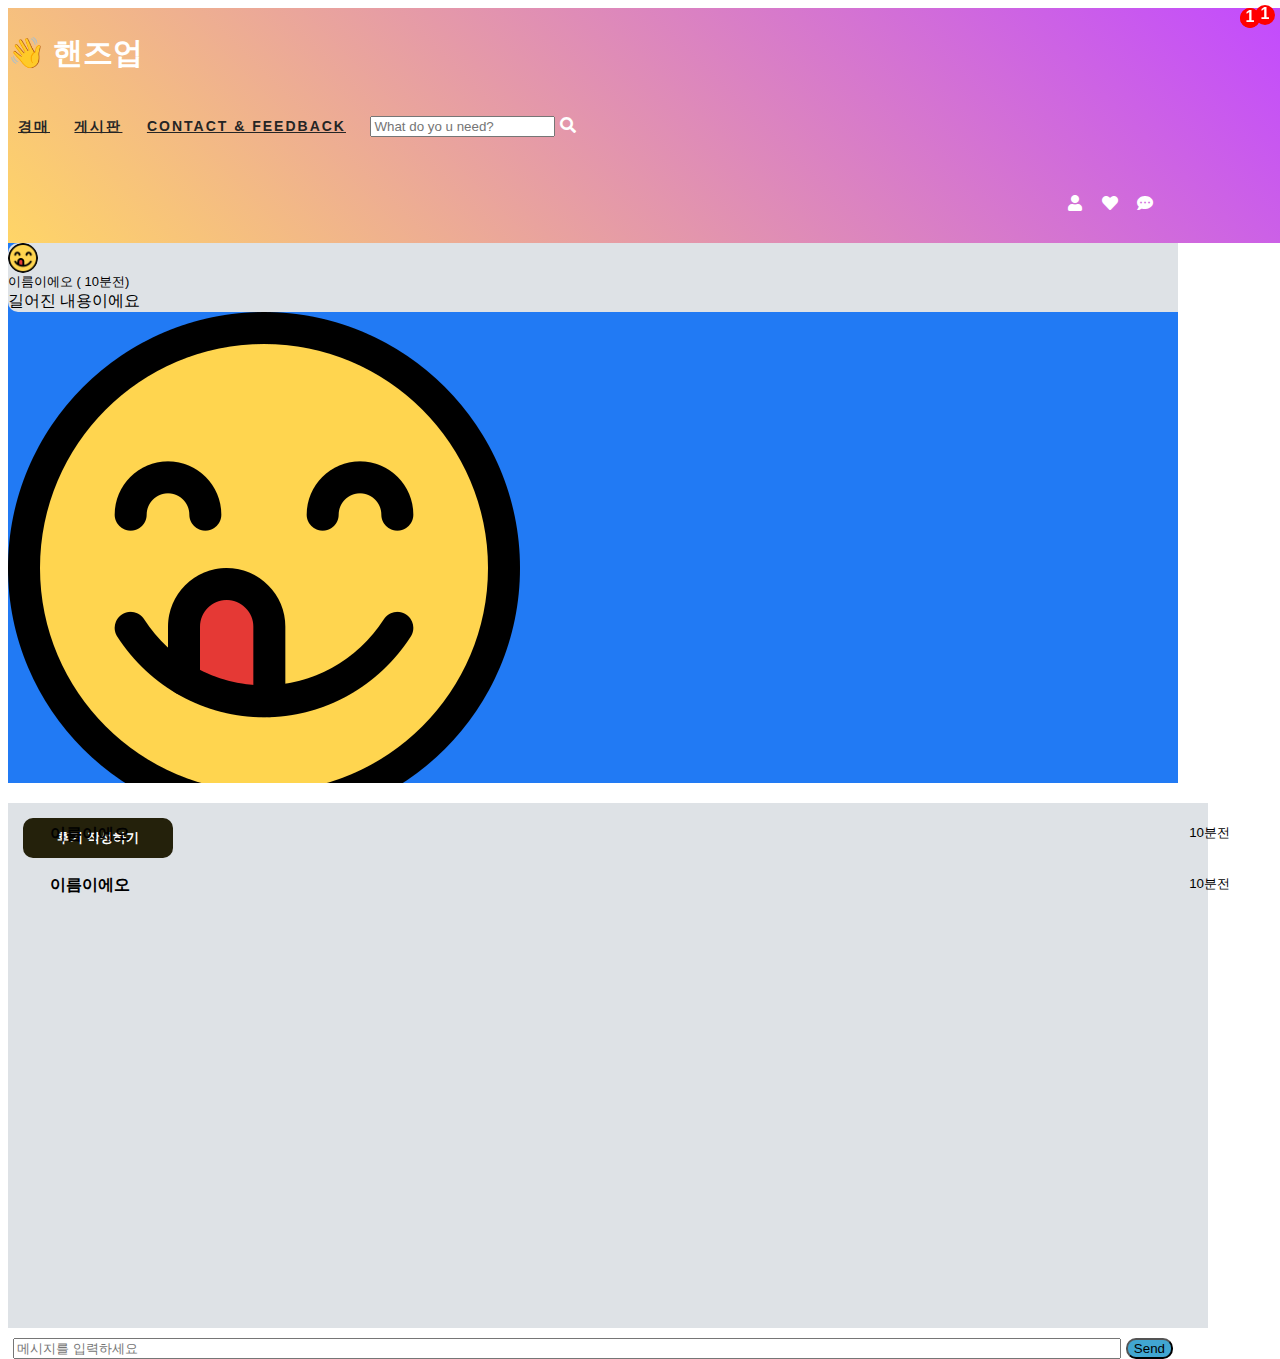
==== chat/index.html @ 04c1ed45 "Merge branch 'main' of https://github.com/son950610/hands-up-frontend" ====
<html lang="ko">

<head>
    <meta http-equiv="Content-Type" content="text/html; charset=UTF-8">

    <meta name="description" content="Ogani Template">
    <meta name="keywords" content="Ogani, unica, creative, html">
    <meta name="viewport" content="width=device-width, initial-scale=1.0">
    <meta http-equiv="X-UA-Compatible" content="ie=edge">
    <title>👋 핸즈업</title>

    <!-- Google Font -->
    <link href="" rel="stylesheet">

    <!-- Css Styles -->
    <link rel="stylesheet" href="/static/css/bootstrap.min.css">
    <link rel="stylesheet" href="/static/css/font-awesome.min.css">
    <link rel="stylesheet" href="/static/css/elegant-icons.css">
    <link rel="stylesheet" href="/static/css/nice-select.css">
    <link rel="stylesheet" href="/static/css/jquery-ui.min.css">
    <link rel="stylesheet" href="/static/css/owl.carousel.min.css">
    <link rel="stylesheet" href="/static/css/slicknav.min.css">
    <link rel="stylesheet" href="/static/css/style.css">

    <link rel="stylesheet" href="https://cdnjs.cloudflare.com/ajax/libs/font-awesome/5.15.4/css/all.min.css" />

    <!-- <link rel="stylesheet" href="https://cdn.jsdelivr.net/npm/bootstrap@5.1.3/dist/css/bootstrap.min.css"> -->
    <script src="https://cdn.jsdelivr.net/npm/bootstrap@5.1.3/dist/js/bootstrap.min.js"></script>
    <script src="//code.jquery.com/jquery-3.4.1.min.js"></script>
    <style>
        .header__menu>ul>li {
            margin: 0 10px;
        }

        .hero__categories>ul>li:hover {
            cursor: pointer;
        }

        .hero__categories>ul>li.active {
            background-color: #ffd700;
            border: 2px solid rgb(0, 0, 0);


        }

        /* #chatLog {
            height: 300px;
            background-color: #FFFFFF;
            resize: none;
            overflow-y: hidden;
            height: 500px;
            width: 600px;
            border-radius: 10px;
            padding: 15px;
        } */

        #chatLog {
            background-color: #dee2e6;
            resize: none;
            overflow-y: hidden;
            max-height: 80vh;
            padding: 15px;
            margin-bottom: 10px;
        }

        #onlineUsersSelector {
            height: 300px;
        }

        .chat_message_wrap {
            display: flex;
            flex-direction: column;
            /* bottom: 0px;
            justify-content: center; */
        }

        .chat_message {
            background-color: rgb(58, 232, 58);
            border-radius: 15px;
            text-align: left;
            max-width: 300px;
            min-height: 40px;
            display: flex;
            flex-direction: column;
            margin-bottom: 10px;
            bottom: 0px;

        }

        /* 아래의 모든 코드는 영역::코드로 사용 */

        #chatLog::-webkit-scrollbar {
            width: 10px;
            /* 스크롤바의 너비 */
        }

        #chatLog::-webkit-scrollbar-thumb {
            height: 30%;
            /* 스크롤바의 길이 */
            background: #217af4;
            /* 스크롤바의 색상 */

            border-radius: 10px;
            /* visibility: hidden; */
        }

        #chatLog::-webkit-scrollbar-track {
            background: rgba(33, 122, 244, .1);
            border-radius: 10px;
            /* visibility: hidden; */
            /*스크롤바 뒷 배경 색상*/
        }

        #chatLog::-webkit-scrollbar-thumb:hover {
            visibility: visible;
            /*스크롤바 뒷 배경 색상*/
        }

        #chatLog:hover,
        #chatLog:focus {
            overflow-y: overlay;
        }
    </style>
</head>

<body style="width: 100%; height: 100vh; overflow: hidden;">
    <div id="preloder" style="display: none;">
        <div class="loader" style="display: none;"></div>
    </div>
    <div id="nav-header"></div>

<div class="container mt-3 p-0" >
    <div class="row">
        <div class="col-sm-4">
            <div style="width:100%; height: 60vh; background-color: #24210b; overflow-y: scroll;">
                <!--  -->
                <div>
                    <div>
                        <div class="row m-0 mb-2" style="background-color: #217af4;">
                            <div class=" col-9 p-0" style="background-color: #dee2e6; border-radius: 10px 0 0 10px">
                                <div class="row m-0 p-0">
                                    <div class="col-sm-3 p-2">
                                        <img class="" src="/static/images/yummy.png" id="image2" style="width:30px; border-radius:500px;">
                                    </div>
                                    <span class="col-sm-9 p-1" style="font-size: 13px;">
                                        이름이에오
                                        (<time class="timeago" datetime="${created_at}"> 10분전</time>)
                                    </span>
                                </div>
                                <div class="p-2">
                                    <div class="" style="overflow:hidden; text-overflow:ellipsis; white-space:nowrap;">
                                        길어진 내용이에요
                                    </div>
                                </div>  
                            </div>
                            <div class="col-3 m-0 p-0">
                                <img src="/static/images/yummy.png" alt="">
                                <span style="text-align: center; background-color: #ff0000; width: 20px; height: 20px; border-radius: 50px; position: absolute; right: 20px; top: 8px; z-index: 99; color: rgb(255, 255, 255); font-weight: bold; font-family: inherit; position: absolute; right: 5px; top: 5px;" id="">
                                    1
                                </span>
                            </div>
                            
                        </div>
                    </div>
                </div>
                <div >
                    <div>
                        <div class="toast show" role="alert" aria-live="assertive" aria-atomic="true">
                            <div class="toast-header">
                                <img src="/static/images/yummy.png" id="image2" style="width:30px; border-radius:500px;">
                                <strong class="me-auto" style="position:absolute; left: 50px;">이름이에오</strong>
                                <small class="text-muted" style="position:absolute; right: 50px;"><time class="timeago" datetime="${created_at}"> 10분전</small>
                                    <div >
                                        <span style="text-align: center; background-color: #ff0000; width: 20px; height: 20px; border-radius: 50px; position: absolute; right: 20px; top: 8px; z-index: 99; color: rgb(255, 255, 255); font-weight: bold; font-family: inherit;" id="">1</div>
                                </div>
                                <div class="toast-body" style="overflow:hidden; text-overflow:ellipsis; white-space:nowrap;">
                                    길어도 생략돼요 길어도 생략돼요길어도 생략돼요길어도 생략돼요길어도 생략돼요길어도 생략돼요길어도 생략돼요길어도 생략돼요길어도 생략돼요길어도 생략돼요길어도 생략돼요
                            </div>
                        </div>
                    </div>
                </div>
                <div >
                    <div>
                        <div class="toast show" role="alert" aria-live="assertive" aria-atomic="true" >
                            <div class="toast-header">
                                <img src="/static/images/yummy.png" id="image2" style="width:30px; border-radius:500px;">
                                <strong class="me-auto" style="position:absolute; left: 50px;">이름이에오</strong>
                                <small class="text-muted" style="position:absolute; right: 50px;"><time class="timeago" datetime="${created_at}"> 10분전</small>
                                    <div >
                                        <span style="text-align: center; background-color: #ff0000; width: 20px; height: 20px; border-radius: 50px; position: absolute; right: 20px; top: 8px; z-index: 99; color: rgb(255, 255, 255); font-weight: bold; font-family: inherit;" id="">1</div>
                                </div>
                                <div class="toast-body" style="overflow:hidden; text-overflow:ellipsis; white-space:nowrap;">
                                    길어도 생략돼요 길어도 생략돼요길어도 생략돼요길어도 생략돼요길어도 생략돼요길어도 생략돼요길어도 생략돼요길어도 생략돼요길어도 생략돼요길어도 생략돼요길어도 생략돼요
                            </div>
                        </div>
                    </div>
                </div>
                
    
    
    
                <!-- <div id="chat-other-user" style="text-align: center; font-size: 40px; margin-top: 20px;"></div> -->
                
                
                
            </div>
            <div id="chat-list" style="text-align: center; font-size: 40px; margin-top: 20px; color: #dee2e6;"></div>
        </div>
        <div class="col-sm-8">
        <div style="width: 100%; height: 60vh;">
            <!-- <div id="review-btn" style="display: flex; justify-content: end">
            </div> -->
            <div id="chatLog" style="width: 100%; height: 55vh;">
                <div class="text-center">
                    <button style="color: white; border: hidden; background-color : #24210b; font-weight: bolder; border-radius : 10px; width:150px; height:40px; text-align:center;" onclick="review()">후기 작성하기</button>
                </div>
            </div>
            <div style="display: flex; justify-content: center; width: 100%; margin-bottom: 10px;">
                <input type="text" class="form-control" id="chatMessageInput" placeholder="메시지를 입력하세요"
                    style="width: 100%; margin: 0 5px 0 5px;">
                <button class="btn btn-success" id="chatMessageSend" type="button"
                    style="background-color: rgb(65, 166, 209); border-radius: 10px; margin-right: 5px;">Send</button>
            </div>
        </div>
        </div>
    </div>
    

</div>

    
    
    <script src="/static/js/base.js"></script>
    <script src="/static/js/nav.js"></script>
    <script src="/static/js/chat.js"></script>

</body>

</html>
---- static/css/style.css ----
/******************************************************************
  Template Name: Ogani
  Description:  Ogani eCommerce  HTML Template
  Author: Colorlib
  Author URI: https://colorlib.com
  Version: 1.0
  Created: Colorlib
******************************************************************/

/*------------------------------------------------------------------
[Table of contents]

1.  Template default CSS
	1.1	Variables
	1.2	Mixins
	1.3	Flexbox
	1.4	Reset
2.  Helper Css
3.  Header Section
4.  Hero Section
5.  Service Section
6.  Categories Section
7.  Featured Section
8.  Latest Product Section
9.  Contact
10.  Footer Style
-------------------------------------------------------------------*/

/*----------------------------------------*/
/* Template default CSS
/*----------------------------------------*/

html,
body {
  height: 100%;
  font-family: 'Cairo', sans-serif;
  -webkit-font-smoothing: antialiased;
  font-smoothing: antialiased;
}

h1,
h2,
h3,
h4,
h5,
h6 {
  margin: 0;
  color: #111111;
  font-weight: 400;
  font-family: 'Cairo', sans-serif;
}

h1 {
  font-size: 70px;
}

h2 {
  font-size: 36px;
}

h3 {
  font-size: 30px;
}

h4 {
  font-size: 24px;
}

h5 {
  font-size: 18px;
}

h6 {
  font-size: 16px;
}

p {
  font-size: 16px;
  font-family: 'Cairo', sans-serif;
  color: #6f6f6f;
  font-weight: 400;
  line-height: 26px;
  margin: 0 0 15px 0;
}

img {
  max-width: 100%;
}

input:focus,
select:focus,
button:focus,
textarea:focus {
  outline: none;
}

a:hover,
a:focus {
  text-decoration: none;
  outline: none;
  color: #ffffff;
}

ul,
ol {
  padding: 0;
  margin: 0;
}

/*---------------------
  Helper CSS
-----------------------*/

.section-title {
  margin-bottom: 50px;
  text-align: center;
}

.section-title h2 {
  color: #1c1c1c;
  font-weight: 700;
  position: relative;
}

.section-title h2:after {
  position: absolute;
  left: 0;
  bottom: -15px;
  right: 0;
  height: 4px;
  width: 80px;
  background: #7fad39;
  content: '';
  margin: 0 auto;
}

.set-bg {
  background-repeat: no-repeat;
  background-size: cover;
  background-position: top center;
}

.spad {
  padding-top: 100px;
  padding-bottom: 100px;
}

.text-white h1,
.text-white h2,
.text-white h3,
.text-white h4,
.text-white h5,
.text-white h6,
.text-white p,
.text-white span,
.text-white li,
.text-white a {
  color: #fff;
}

/* buttons */

.primary-btn {
  display: inline-block;
  font-size: 14px;
  padding: 10px 28px 10px;
  color: #ffffff;
  text-transform: uppercase;
  font-weight: 700;
  background: #7fad39;
  letter-spacing: 2px;
}

.site-btn {
  font-size: 14px;
  color: #ffffff;
  font-weight: 800;
  text-transform: uppercase;
  display: inline-block;
  padding: 13px 30px 12px;
  background: #7fad39;
  border: none;
}

/* Preloder */

#preloder {
  position: fixed;
  width: 100%;
  height: 100%;
  top: 0;
  left: 0;
  z-index: 999999;
  background: #000;
}

.loader {
  width: 40px;
  height: 40px;
  position: absolute;
  top: 50%;
  left: 50%;
  margin-top: -13px;
  margin-left: -13px;
  border-radius: 60px;
  animation: loader 0.8s linear infinite;
  -webkit-animation: loader 0.8s linear infinite;
}

@keyframes loader {
  0% {
    -webkit-transform: rotate(0deg);
    transform: rotate(0deg);
    border: 4px solid #f44336;
    border-left-color: transparent;
  }
  50% {
    -webkit-transform: rotate(180deg);
    transform: rotate(180deg);
    border: 4px solid #673ab7;
    border-left-color: transparent;
  }
  100% {
    -webkit-transform: rotate(360deg);
    transform: rotate(360deg);
    border: 4px solid #f44336;
    border-left-color: transparent;
  }
}

@-webkit-keyframes loader {
  0% {
    -webkit-transform: rotate(0deg);
    border: 4px solid #f44336;
    border-left-color: transparent;
  }
  50% {
    -webkit-transform: rotate(180deg);
    border: 4px solid #673ab7;
    border-left-color: transparent;
  }
  100% {
    -webkit-transform: rotate(360deg);
    border: 4px solid #f44336;
    border-left-color: transparent;
  }
}

/*---------------------
  Header
-----------------------*/

.header__top {
  background: #f5f5f5;
}

.header__top__left {
  padding: 10px 0 13px;
}

.header__top__left ul li {
  font-size: 14px;
  color: #1c1c1c;
  display: inline-block;
  margin-right: 45px;
  position: relative;
}

.header__top__left ul li:after {
  position: absolute;
  right: -25px;
  top: 1px;
  height: 20px;
  width: 1px;
  background: #000000;
  opacity: 0.1;
  content: '';
}

.header__top__left ul li:last-child {
  margin-right: 0;
}

.header__top__left ul li:last-child:after {
  display: none;
}

.header__top__left ul li i {
  color: #252525;
  margin-right: 5px;
}

.header__top__right {
  text-align: right;
  padding: 10px 0 13px;
}

.header__top__right__social {
  position: relative;
  display: inline-block;
  margin-right: 35px;
}

.header__top__right__social:after {
  position: absolute;
  right: -20px;
  top: 1px;
  height: 20px;
  width: 1px;
  background: #000000;
  opacity: 0.1;
  content: '';
}

.header__top__right__social a {
  font-size: 14px;
  display: inline-block;
  color: #1c1c1c;
  margin-right: 20px;
}

.header__top__right__social a:last-child {
  margin-right: 0;
}

.header__top__right__language {
  position: relative;
  display: inline-block;
  margin-right: 40px;
  cursor: pointer;
}

.header__top__right__language:hover ul {
  top: 23px;
  opacity: 1;
  visibility: visible;
}

.header__top__right__language:after {
  position: absolute;
  right: -21px;
  top: 1px;
  height: 20px;
  width: 1px;
  background: #000000;
  opacity: 0.1;
  content: '';
}

.header__top__right__language img {
  margin-right: 6px;
}

.header__top__right__language div {
  font-size: 14px;
  color: #1c1c1c;
  display: inline-block;
  margin-right: 4px;
}

.header__top__right__language span {
  font-size: 14px;
  color: #1c1c1c;
  position: relative;
  top: 2px;
}

.header__top__right__language ul {
  background: #222222;
  width: 100px;
  text-align: left;
  padding: 5px 0;
  position: absolute;
  left: 0;
  top: 43px;
  z-index: 9;
  opacity: 0;
  visibility: hidden;
  -webkit-transition: all, 0.3s;
  -moz-transition: all, 0.3s;
  -ms-transition: all, 0.3s;
  -o-transition: all, 0.3s;
  transition: all, 0.3s;
}

.header__top__right__language ul li {
  list-style: none;
}

.header__top__right__language ul li a {
  font-size: 14px;
  color: #ffffff;
  padding: 5px 10px;
}

.header__top__right__auth {
  display: inline-block;
}

.header__top__right__auth a {
  display: block;
  font-size: 14px;
  color: #1c1c1c;
}

.header__top__right__auth a i {
  margin-right: 6px;
}

.header__logo {
  padding: 15px 0;
}

.header__logo a {
  display: inline-block;
}

.header__menu {
  padding: 24px 0;
}

.header__menu ul li {
  list-style: none;
  display: inline-block;
  margin-right: 50px;
  position: relative;
}

.header__menu ul li .header__menu__dropdown {
  position: absolute;
  left: 0;
  top: 50px;
  background: #222222;
  width: 180px;
  z-index: 9;
  padding: 5px 0;
  -webkit-transition: all, 0.3s;
  -moz-transition: all, 0.3s;
  -ms-transition: all, 0.3s;
  -o-transition: all, 0.3s;
  transition: all, 0.3s;
  opacity: 0;
  visibility: hidden;
}

.header__menu ul li .header__menu__dropdown li {
  margin-right: 0;
  display: block;
}

.header__menu ul li .header__menu__dropdown li:hover > a {
  color: #7fad39;
}

.header__menu ul li .header__menu__dropdown li a {
  text-transform: capitalize;
  color: #ffffff;
  font-weight: 400;
  padding: 5px 15px;
}

.header__menu ul li.active a {
  color: #7fad39;
}

.header__menu ul li:hover .header__menu__dropdown {
  top: 30px;
  opacity: 1;
  visibility: visible;
}

.header__menu ul li:hover > a {
  color: #7fad39;
}

.header__menu ul li:last-child {
  margin-right: 0;
}

.header__menu ul li a {
  font-size: 14px;
  color: #252525;
  text-transform: uppercase;
  font-weight: 700;
  letter-spacing: 2px;
  -webkit-transition: all, 0.3s;
  -moz-transition: all, 0.3s;
  -ms-transition: all, 0.3s;
  -o-transition: all, 0.3s;
  transition: all, 0.3s;
  padding: 5px 0;
  display: block;
}

.header__cart {
  text-align: right;
  padding: 30px 0;
}

.header__cart ul {
  display: inline-block;
  margin-right: 25px;
}

.header__cart ul li {
  list-style: none;
  display: inline-block;
  margin-right: 15px;
}

.header__cart ul li:last-child {
  margin-right: 0;
}

.header__cart ul li a {
  position: relative;
}

.header__cart ul li a i {
  font-size: 18px;
  color: #1c1c1c;
}

.header__cart ul li a span {
  height: 13px;
  width: 13px;
  background: #7fad39;
  font-size: 10px;
  color: #ffffff;
  line-height: 13px;
  text-align: center;
  font-weight: 700;
  display: inline-block;
  border-radius: 50%;
  position: absolute;
  top: 0;
  right: -12px;
}

.header__cart .header__cart__price {
  font-size: 14px;
  color: #6f6f6f;
  display: inline-block;
}

.header__cart .header__cart__price span {
  color: #252525;
  font-weight: 700;
}

.humberger__menu__wrapper {
  display: none;
}

.humberger__open {
  display: none;
}

/*---------------------
  Hero
-----------------------*/

.hero {
  padding-bottom: 50px;
}
.hero__categories ul {
  background-color: white;
}

.hero.hero-normal {
  padding-bottom: 30px;
}

.hero.hero-normal .hero__categories {
  position: relative;
}

.hero.hero-normal .hero__categories ul {
  display: none;
  position: absolute;
  left: 0;
  top: 46px;
  width: 100%;
  z-index: 9;
  background: #ffffff;
}

.hero.hero-normal .hero__search {
  margin-bottom: 0;
}

.hero__categories__all {
  background: #7fad39;
  position: relative;
  padding: 10px 25px 10px 40px;
  cursor: pointer;
}

.hero__categories__all i {
  font-size: 16px;
  color: #ffffff;
  margin-right: 10px;
}

.hero__categories__all span {
  font-size: 18px;
  font-weight: 700;
  color: #ffffff;
}

.hero__categories__all:after {
  position: absolute;
  right: 18px;
  top: 9px;
  /* content: '3'; */
  font-family: 'ElegantIcons';
  font-size: 18px;
  color: #ffffff;
}

.hero__categories ul {
  border: 1px solid #ebebeb;
  padding-left: 40px;
  padding-top: 10px;
  padding-bottom: 12px;

  display: flex;
  flex-direction: row;
  justify-content: center;
  align-items: center;
  width: 100%;
}

.hero__categories ul li {
  list-style: none;

  padding: 0px 2px 0 2px;
  margin-right: 10px;
  border: 2px solid gainsboro;
  border-radius: 0.5em;
}
.hero__categories ul li:hover {
  list-style: none;

  padding: 0px 2px 0 2px;
  /* margin-right: 10px; */
  border: 2px solid rgb(0, 0, 0);
  border-radius: 0.5em;
}

.hero__categories ul li a {
  font-size: 16px;
  color: #000000;
  line-height: 39px;
  display: block;
}

.hero__search {
  overflow: hidden;
  margin-bottom: 30px;
}

.hero__search__form {
  width: 610px;
  height: 50px;
  border: 1px solid #ebebeb;
  position: relative;
  float: left;
}

.hero__search__form form .hero__search__categories {
  width: 30%;
  float: left;
  font-size: 16px;
  color: #1c1c1c;
  font-weight: 700;
  padding-left: 18px;
  padding-top: 11px;
  position: relative;
}

.hero__search__form form .hero__search__categories:after {
  position: absolute;
  right: 0;
  top: 14px;
  height: 20px;
  width: 1px;
  background: #000000;
  opacity: 0.1;
  content: '';
}

.hero__search__form form .hero__search__categories span {
  position: absolute;
  right: 14px;
  top: 14px;
}

.hero__search__form form input {
  width: 70%;
  border: none;
  height: 48px;
  font-size: 16px;
  color: #b2b2b2;
  padding-left: 20px;
}

.hero__search__form form input::placeholder {
  color: #b2b2b2;
}

.hero__search__form form button {
  position: absolute;
  right: 0;
  top: -1px;
  height: 50px;
}

.hero__search__phone {
  float: right;
}

.hero__search__phone__icon {
  font-size: 18px;
  color: #7fad39;
  height: 50px;
  width: 50px;
  background: #f5f5f5;
  line-height: 50px;
  text-align: center;
  border-radius: 50%;
  float: left;
  margin-right: 20px;
}

.hero__search__phone__text {
  overflow: hidden;
}

.hero__search__phone__text h5 {
  color: #1c1c1c;
  font-weight: 700;
  margin-bottom: 5px;
}

.hero__search__phone__text span {
  font-size: 14px;
  color: #6f6f6f;
}

.hero__item {
  height: 431px;
  display: flex;
  align-items: center;
  padding-left: 75px;
}

.hero__text span {
  font-size: 14px;
  text-transform: uppercase;
  font-weight: 700;
  letter-spacing: 4px;
  color: #7fad39;
}

.hero__text h2 {
  font-size: 46px;
  color: #252525;
  line-height: 52px;
  font-weight: 700;
  margin: 10px 0;
}

.hero__text p {
  margin-bottom: 35px;
}

/*---------------------
  Categories
-----------------------*/

.categories__item {
  height: 270px;
  position: relative;
}

.categories__item h5 {
  position: absolute;
  left: 0;
  width: 100%;
  padding: 0 20px;
  bottom: 20px;
  text-align: center;
}

.categories__item h5 a {
  font-size: 18px;
  color: #1c1c1c;
  font-weight: 700;
  text-transform: uppercase;
  letter-spacing: 2px;
  padding: 12px 0 10px;
  background: #ffffff;
  display: block;
}

.categories__slider .col-lg-3 {
  max-width: 100%;
}

.categories__slider.owl-carousel .owl-nav button {
  font-size: 18px;
  color: #1c1c1c;
  height: 70px;
  width: 30px;
  line-height: 70px;
  text-align: center;
  border: 1px solid #ebebeb;
  position: absolute;
  left: -35px;
  top: 50%;
  -webkit-transform: translateY(-35px);
  background: #ffffff;
}

.categories__slider.owl-carousel .owl-nav button.owl-next {
  left: auto;
  right: -35px;
}

/*---------------------
  Featured
-----------------------*/

.featured {
  padding-top: 20px;
  padding-bottom: 40px;
}

.featured__controls {
  text-align: center;
  margin-bottom: 50px;
}

.featured__controls ul li {
  list-style: none;
  font-size: 18px;
  color: #1c1c1c;
  display: inline-block;
  margin-right: 25px;
  position: relative;
  cursor: pointer;
}

.featured__controls ul li.active:after {
  opacity: 1;
}

.featured__controls ul li:after {
  position: absolute;
  left: 0;
  bottom: -2px;
  width: 100%;
  height: 2px;
  background: #7fad39;
  content: '';
  opacity: 0;
}

.featured__controls ul li:last-child {
  margin-right: 0;
}

.featured__item {
  /* margin-bottom: 25px; */
}

.featured__item:hover .featured__item__pic .featured__item__pic__hover {
  bottom: 20px;
}

.featured__item__pic {
  height: 200px;
  position: relative;
  overflow: hidden;
  background-position: center center;
}

.featured__item__pic__hover {
  position: absolute;
  left: 0;
  bottom: -50px;
  width: 100%;
  text-align: center;
  -webkit-transition: all, 0.5s;
  -moz-transition: all, 0.5s;
  -ms-transition: all, 0.5s;
  -o-transition: all, 0.5s;
  transition: all, 0.5s;
}

.featured__item__pic__hover li {
  list-style: none;
  display: inline-block;
  margin-right: 6px;
}

.featured__item__pic__hover li:last-child {
  margin-right: 0;
}

.featured__item__pic__hover li:hover a {
  background: #7fad39;
  border-color: #7fad39;
}

.featured__item__pic__hover li:hover a i {
  color: #ffffff;
  transform: rotate(360deg);
}

.featured__item__pic__hover li a {
  font-size: 16px;
  color: #1c1c1c;
  height: 40px;
  width: 40px;
  line-height: 40px;
  text-align: center;
  border: 1px solid #ebebeb;
  background: #ffffff;
  display: block;
  border-radius: 50%;
  -webkit-transition: all, 0.5s;
  -moz-transition: all, 0.5s;
  -ms-transition: all, 0.5s;
  -o-transition: all, 0.5s;
  transition: all, 0.5s;
}

.featured__item__pic__hover li a i {
  position: relative;
  transform: rotate(0);
  -webkit-transition: all, 0.3s;
  -moz-transition: all, 0.3s;
  -ms-transition: all, 0.3s;
  -o-transition: all, 0.3s;
  transition: all, 0.3s;
}

.featured__item__text {
  text-align: center;
  padding-top: 15px;
}

.featured__item__text h6 {
  margin-bottom: 10px;
}

.featured__item__text h6 a {
  color: #252525;
}

.featured__item__text h5 {
  color: #252525;
  font-weight: 700;
}

/*---------------------
  Latest Product
-----------------------*/

.latest-product {
  padding-top: 80px;
  padding-bottom: 0;
}

.latest-product__text h4 {
  font-weight: 700;
  color: #1c1c1c;
  margin-bottom: 45px;
}

.latest-product__slider.owl-carousel .owl-nav {
  position: absolute;
  right: 20px;
  top: -75px;
}

.latest-product__slider.owl-carousel .owl-nav button {
  height: 30px;
  width: 30px;
  background: #f3f6fa;
  border: 1px solid #e6e6e6;
  font-size: 14px;
  color: #636363;
  margin-right: 10px;
  line-height: 30px;
  text-align: center;
}

.latest-product__slider.owl-carousel .owl-nav button span {
  font-weight: 700;
}

.latest-product__slider.owl-carousel .owl-nav button:last-child {
  margin-right: 0;
}

.latest-product__item {
  margin-bottom: 20px;
  overflow: hidden;
  display: block;
}

.latest-product__item__pic {
  float: left;
  margin-right: 26px;
}

.latest-product__item__pic img {
  height: 110px;
  width: 110px;
}

.latest-product__item__text {
  overflow: hidden;
  padding-top: 10px;
}

.latest-product__item__text h6 {
  color: #252525;
  margin-bottom: 8px;
}

.latest-product__item__text span {
  font-size: 18px;
  display: block;
  color: #252525;
  font-weight: 700;
}

/*---------------------
  Form BLog
-----------------------*/

.from-blog {
  padding-top: 50px;
  padding-bottom: 50px;
}

.from-blog .blog__item {
  margin-bottom: 30px;
}

.from-blog__title {
  margin-bottom: 70px;
}

/*---------------------
  Breadcrumb
-----------------------*/

.breadcrumb-section {
  display: flex;
  align-items: center;
  padding: 45px 0 40px;
}

.breadcrumb__text h2 {
  font-size: 46px;
  color: #ffffff;
  font-weight: 700;
}

.breadcrumb__option a {
  display: inline-block;
  font-size: 16px;
  color: #ffffff;
  font-weight: 700;
  margin-right: 20px;
  position: relative;
}

.breadcrumb__option a:after {
  position: absolute;
  right: -12px;
  top: 13px;
  height: 1px;
  width: 10px;
  background: #ffffff;
  content: '';
}

.breadcrumb__option span {
  display: inline-block;
  font-size: 16px;
  color: #ffffff;
}

/*---------------------
  Sidebar
-----------------------*/

.sidebar__item {
  margin-bottom: 35px;
}

.sidebar__item.sidebar__item__color--option {
  overflow: hidden;
}

.sidebar__item h4 {
  color: #1c1c1c;
  font-weight: 700;
  margin-bottom: 25px;
}

.sidebar__item ul li {
  list-style: none;
}

.sidebar__item ul li a {
  font-size: 16px;
  color: #1c1c1c;
  line-height: 39px;
  display: block;
}

.sidebar__item .latest-product__text {
  position: relative;
}

.sidebar__item .latest-product__text h4 {
  margin-bottom: 45px;
}

.sidebar__item .latest-product__text .owl-carousel .owl-nav {
  right: 0;
}

.price-range-wrap .range-slider {
  margin-top: 20px;
}

.price-range-wrap .range-slider .price-input {
  position: relative;
}

.price-range-wrap .range-slider .price-input:after {
  position: absolute;
  left: 38px;
  top: 13px;
  height: 1px;
  width: 5px;
  background: #dd2222;
  content: '';
}

.price-range-wrap .range-slider .price-input input {
  font-size: 16px;
  color: #dd2222;
  font-weight: 700;
  max-width: 20%;
  border: none;
  display: inline-block;
}

.price-range-wrap .price-range {
  border-radius: 0;
}

.price-range-wrap .price-range.ui-widget-content {
  border: none;
  background: #ebebeb;
  height: 5px;
}

.price-range-wrap .price-range.ui-widget-content .ui-slider-handle {
  height: 13px;
  width: 13px;
  border-radius: 50%;
  background: #ffffff;
  border: none;
  -webkit-box-shadow: 0px 1px 10px rgba(0, 0, 0, 0.2);
  box-shadow: 0px 1px 10px rgba(0, 0, 0, 0.2);
  outline: none;
  cursor: pointer;
}

.price-range-wrap .price-range .ui-slider-range {
  background: #dd2222;
  border-radius: 0;
}

.price-range-wrap .price-range .ui-slider-range.ui-corner-all.ui-widget-header:last-child {
  background: #dd2222;
}

.sidebar__item__color {
  float: left;
  width: 40%;
}

.sidebar__item__color.sidebar__item__color--white label:after {
  border: 2px solid #333333;
  background: transparent;
}

.sidebar__item__color.sidebar__item__color--gray label:after {
  background: #e9a625;
}

.sidebar__item__color.sidebar__item__color--red label:after {
  background: #d62d2d;
}

.sidebar__item__color.sidebar__item__color--black label:after {
  background: #252525;
}

.sidebar__item__color.sidebar__item__color--blue label:after {
  background: #249bc8;
}

.sidebar__item__color.sidebar__item__color--green label:after {
  background: #3cc032;
}

.sidebar__item__color label {
  font-size: 16px;
  color: #333333;
  position: relative;
  padding-left: 32px;
  cursor: pointer;
}

.sidebar__item__color label input {
  position: absolute;
  visibility: hidden;
}

.sidebar__item__color label:after {
  position: absolute;
  left: 0;
  top: 5px;
  height: 14px;
  width: 14px;
  background: #222;
  content: '';
  border-radius: 50%;
}

.sidebar__item__size {
  display: inline-block;
  margin-right: 16px;
  margin-bottom: 10px;
}

.sidebar__item__size label {
  font-size: 12px;
  color: #6f6f6f;
  display: inline-block;
  padding: 8px 25px 6px;
  background: #f5f5f5;
  cursor: pointer;
  margin-bottom: 0;
}

.sidebar__item__size label input {
  position: absolute;
  visibility: hidden;
}

/*---------------------
  Shop Grid
-----------------------*/

.product {
  padding-top: 80px;
  padding-bottom: 80px;
}

.product__discount {
  padding-bottom: 50px;
}

.product__discount__title {
  text-align: left;
  margin-bottom: 65px;
}

.product__discount__title h2 {
  display: inline-block;
}

.product__discount__title h2:after {
  margin: 0;
  width: 100%;
}

.product__discount__item:hover .product__discount__item__pic .product__item__pic__hover {
  bottom: 20px;
}

.product__discount__item__pic {
  height: 270px;
  position: relative;
  overflow: hidden;
}

.product__discount__item__pic .product__discount__percent {
  height: 45px;
  width: 45px;
  background: #dd2222;
  border-radius: 50%;
  font-size: 14px;
  color: #ffffff;
  line-height: 45px;
  text-align: center;
  position: absolute;
  left: 15px;
  top: 15px;
}

.product__item__pic__hover {
  position: absolute;
  left: 0;
  bottom: -50px;
  width: 100%;
  text-align: center;
  -webkit-transition: all, 0.5s;
  -moz-transition: all, 0.5s;
  -ms-transition: all, 0.5s;
  -o-transition: all, 0.5s;
  transition: all, 0.5s;
}

.product__item__pic__hover li {
  list-style: none;
  display: inline-block;
  margin-right: 6px;
}

.product__item__pic__hover li:last-child {
  margin-right: 0;
}

.product__item__pic__hover li:hover a {
  background: #7fad39;
  border-color: #7fad39;
}

.product__item__pic__hover li:hover a i {
  color: #ffffff;
  transform: rotate(360deg);
}

.product__item__pic__hover li a {
  font-size: 16px;
  color: #1c1c1c;
  height: 40px;
  width: 40px;
  line-height: 40px;
  text-align: center;
  border: 1px solid #ebebeb;
  background: #ffffff;
  display: block;
  border-radius: 50%;
  -webkit-transition: all, 0.5s;
  -moz-transition: all, 0.5s;
  -ms-transition: all, 0.5s;
  -o-transition: all, 0.5s;
  transition: all, 0.5s;
}

.product__item__pic__hover li a i {
  position: relative;
  transform: rotate(0);
  -webkit-transition: all, 0.3s;
  -moz-transition: all, 0.3s;
  -ms-transition: all, 0.3s;
  -o-transition: all, 0.3s;
  transition: all, 0.3s;
}

.product__discount__item__text {
  text-align: center;
  padding-top: 20px;
}

.product__discount__item__text span {
  font-size: 14px;
  color: #b2b2b2;
  display: block;
  margin-bottom: 4px;
}

.product__discount__item__text h5 {
  margin-bottom: 6px;
}

.product__discount__item__text h5 a {
  color: #1c1c1c;
}

.product__discount__item__text .product__item__price {
  font-size: 18px;
  color: #1c1c1c;
  font-weight: 700;
}

.product__discount__item__text .product__item__price span {
  display: inline-block;
  font-weight: 400;
  text-decoration: line-through;
  margin-left: 10px;
}

.product__discount__slider .col-lg-4 {
  max-width: 100%;
}

.product__discount__slider.owl-carousel .owl-dots {
  text-align: center;
  margin-top: 30px;
}

.product__discount__slider.owl-carousel .owl-dots button {
  height: 12px;
  width: 12px;
  border: 1px solid #b2b2b2;
  border-radius: 50%;
  margin-right: 12px;
}

.product__discount__slider.owl-carousel .owl-dots button.active {
  background: #707070;
  border-color: #6f6f6f;
}

.product__discount__slider.owl-carousel .owl-dots button:last-child {
  margin-right: 0;
}

.filter__item {
  padding-top: 45px;
  border-top: 1px solid #ebebeb;
  padding-bottom: 20px;
}

.filter__sort {
  margin-bottom: 15px;
}

.filter__sort span {
  font-size: 16px;
  color: #6f6f6f;
  display: inline-block;
}

.filter__sort .nice-select {
  background-color: #fff;
  border-radius: 0;
  border: none;
  display: inline-block;
  float: none;
  height: 0;
  line-height: 0;
  padding-left: 18px;
  padding-right: 30px;
  font-size: 16px;
  color: #1c1c1c;
  font-weight: 700;
  cursor: pointer;
}

.filter__sort .nice-select span {
  color: #1c1c1c;
}

.filter__sort .nice-select:after {
  border-bottom: 1.5px solid #1c1c1c;
  border-right: 1.5px solid #1c1c1c;
  height: 8px;
  margin-top: 0;
  right: 16px;
  width: 8px;
  top: -5px;
}

.filter__sort .nice-select.open .list {
  opacity: 1;
  pointer-events: auto;
  -webkit-transform: scale(1) translateY(0);
  -ms-transform: scale(1) translateY(0);
  transform: scale(1) translateY(0);
}

.filter__sort .nice-select .list {
  border-radius: 0;
  margin-top: 0;
  top: 15px;
}

.filter__sort .nice-select .option {
  line-height: 30px;
  min-height: 30px;
}

.filter__found {
  text-align: center;
  margin-bottom: 15px;
}

.filter__found h6 {
  font-size: 16px;
  color: #b2b2b2;
}

.filter__found h6 span {
  color: #1c1c1c;
  font-weight: 700;
  margin-right: 5px;
}

.filter__option {
  text-align: right;
  margin-bottom: 15px;
}

.filter__option span {
  font-size: 24px;
  color: #b2b2b2;
  margin-right: 10px;
  cursor: pointer;
  -webkit-transition: all, 0.3s;
  -moz-transition: all, 0.3s;
  -ms-transition: all, 0.3s;
  -o-transition: all, 0.3s;
  transition: all, 0.3s;
}

.filter__option span:last-child {
  margin: 0;
}

.filter__option span:hover {
  color: #7fad39;
}

.product__item {
  margin-bottom: 50px;
}

.product__item:hover .product__item__pic .product__item__pic__hover {
  bottom: 20px;
}

.product__item__pic {
  height: 270px;
  position: relative;
  overflow: hidden;
}

.product__item__pic__hover {
  position: absolute;
  left: 0;
  bottom: -50px;
  width: 100%;
  text-align: center;
  -webkit-transition: all, 0.5s;
  -moz-transition: all, 0.5s;
  -ms-transition: all, 0.5s;
  -o-transition: all, 0.5s;
  transition: all, 0.5s;
}

.product__item__pic__hover li {
  list-style: none;
  display: inline-block;
  margin-right: 6px;
}

.product__item__pic__hover li:last-child {
  margin-right: 0;
}

.product__item__pic__hover li:hover a {
  background: #7fad39;
  border-color: #7fad39;
}

.product__item__pic__hover li:hover a i {
  color: #ffffff;
  transform: rotate(360deg);
}

.product__item__pic__hover li a {
  font-size: 16px;
  color: #1c1c1c;
  height: 40px;
  width: 40px;
  line-height: 40px;
  text-align: center;
  border: 1px solid #ebebeb;
  background: #ffffff;
  display: block;
  border-radius: 50%;
  -webkit-transition: all, 0.5s;
  -moz-transition: all, 0.5s;
  -ms-transition: all, 0.5s;
  -o-transition: all, 0.5s;
  transition: all, 0.5s;
}

.product__item__pic__hover li a i {
  position: relative;
  transform: rotate(0);
  -webkit-transition: all, 0.3s;
  -moz-transition: all, 0.3s;
  -ms-transition: all, 0.3s;
  -o-transition: all, 0.3s;
  transition: all, 0.3s;
}

.product__item__text {
  text-align: center;
  padding-top: 15px;
}

.product__item__text h6 {
  margin-bottom: 10px;
}

.product__item__text h6 a {
  color: #252525;
}

.product__item__text h5 {
  color: #252525;
  font-weight: 700;
}

.product__pagination,
.blog__pagination {
  padding-top: 10px;
}

.product__pagination a,
.blog__pagination a {
  display: inline-block;
  width: 30px;
  height: 30px;
  border: 1px solid #b2b2b2;
  font-size: 14px;
  color: #b2b2b2;
  font-weight: 700;
  line-height: 28px;
  text-align: center;
  margin-right: 16px;
  -webkit-transition: all, 0.3s;
  -moz-transition: all, 0.3s;
  -ms-transition: all, 0.3s;
  -o-transition: all, 0.3s;
  transition: all, 0.3s;
}

.product__pagination a:hover,
.blog__pagination a:hover {
  background: #7fad39;
  border-color: #7fad39;
  color: #ffffff;
}

.product__pagination a:last-child,
.blog__pagination a:last-child {
  margin-right: 0;
}

/*---------------------
  Shop Details
-----------------------*/

.product-details {
  padding-top: 80px;
}

.product__details__pic__item {
  margin-bottom: 20px;
}

.product__details__pic__item img {
  min-width: 100%;
}

.product__details__pic__slider img {
  cursor: pointer;
}

.product__details__pic__slider.owl-carousel .owl-item img {
  width: auto;
}

.product__details__text h3 {
  color: #252525;
  font-weight: 700;
  margin-bottom: 16px;
}

.product__details__text .product__details__rating {
  font-size: 14px;
  margin-bottom: 12px;
}

.product__details__text .product__details__rating i {
  margin-right: -2px;
  color: #edbb0e;
}

.product__details__text .product__details__rating span {
  color: #dd2222;
  margin-left: 4px;
}

.product__details__text .product__details__price {
  font-size: 30px;
  color: #dd2222;
  font-weight: 600;
  margin-bottom: 15px;
}

.product__details__text p {
  margin-bottom: 45px;
}

.product__details__text .primary-btn {
  padding: 16px 28px 14px;
  margin-right: 6px;
  margin-bottom: 5px;
}

.product__details__text .heart-icon {
  display: inline-block;
  font-size: 16px;
  color: #6f6f6f;
  padding: 13px 16px 13px;
  background: #f5f5f5;
}

.product__details__text ul {
  border-top: 1px solid #ebebeb;
  padding-top: 40px;
  margin-top: 50px;
}

.product__details__text ul li {
  font-size: 16px;
  color: #1c1c1c;
  list-style: none;
  line-height: 36px;
}

.product__details__text ul li b {
  font-weight: 700;
  width: 170px;
  display: inline-block;
}

.product__details__text ul li span samp {
  color: #dd2222;
}

.product__details__text ul li .share {
  display: inline-block;
}

.product__details__text ul li .share a {
  display: inline-block;
  font-size: 15px;
  color: #1c1c1c;
  margin-right: 25px;
}

.product__details__text ul li .share a:last-child {
  margin-right: 0;
}

.product__details__quantity {
  display: inline-block;
  margin-right: 6px;
}

.pro-qty {
  width: 140px;
  height: 50px;
  display: inline-block;
  position: relative;
  text-align: center;
  background: #f5f5f5;
  margin-bottom: 5px;
}

.pro-qty input {
  height: 100%;
  width: 100%;
  font-size: 16px;
  color: #6f6f6f;
  width: 50px;
  border: none;
  background: #f5f5f5;
  text-align: center;
}

.pro-qty .qtybtn {
  width: 35px;
  font-size: 16px;
  color: #6f6f6f;
  cursor: pointer;
  display: inline-block;
}

.product__details__tab {
  padding-top: 85px;
}

.product__details__tab .nav-tabs {
  border-bottom: none;
  justify-content: center;
  position: relative;
}

.product__details__tab .nav-tabs:before {
  position: absolute;
  left: 0;
  top: 12px;
  height: 1px;
  width: 370px;
  background: #ebebeb;
  content: '';
}

.product__details__tab .nav-tabs:after {
  position: absolute;
  right: 0;
  top: 12px;
  height: 1px;
  width: 370px;
  background: #ebebeb;
  content: '';
}

.product__details__tab .nav-tabs li {
  margin-bottom: 0;
  margin-right: 65px;
}

.product__details__tab .nav-tabs li:last-child {
  margin-right: 0;
}

.product__details__tab .nav-tabs li a {
  font-size: 16px;
  color: #999999;
  font-weight: 700;
  border: none;
  border-top-left-radius: 0;
  border-top-right-radius: 0;
  padding: 0;
}

.product__details__tab .product__details__tab__desc {
  padding-top: 44px;
}

.product__details__tab .product__details__tab__desc h6 {
  font-weight: 700;
  color: #333333;
  margin-bottom: 26px;
}

.product__details__tab .product__details__tab__desc p {
  color: #666666;
}

/*---------------------
  Shop Details
-----------------------*/

.related-product {
  padding-bottom: 30px;
}

.related__product__title {
  margin-bottom: 70px;
}

/*---------------------
  Shop Cart
-----------------------*/

.shoping-cart {
  padding-top: 80px;
  padding-bottom: 80px;
}

.shoping__cart__table {
  margin-bottom: 30px;
}

.shoping__cart__table table {
  width: 100%;
  text-align: center;
}

.shoping__cart__table table thead tr {
  border-bottom: 1px solid #ebebeb;
}

.shoping__cart__table table thead th {
  font-size: 20px;
  font-weight: 700;
  color: #1c1c1c;
  padding-bottom: 20px;
}

.shoping__cart__table table thead th.shoping__product {
  text-align: left;
}

.shoping__cart__table table tbody tr td {
  padding-top: 30px;
  padding-bottom: 30px;
  border-bottom: 1px solid #ebebeb;
}

.shoping__cart__table table tbody tr td.shoping__cart__item {
  width: 630px;
  text-align: left;
}

.shoping__cart__table table tbody tr td.shoping__cart__item img {
  display: inline-block;
  margin-right: 25px;
}

.shoping__cart__table table tbody tr td.shoping__cart__item h5 {
  color: #1c1c1c;
  display: inline-block;
}

.shoping__cart__table table tbody tr td.shoping__cart__price {
  font-size: 18px;
  color: #1c1c1c;
  font-weight: 700;
  width: 100px;
}

.shoping__cart__table table tbody tr td.shoping__cart__total {
  font-size: 18px;
  color: #1c1c1c;
  font-weight: 700;
  width: 110px;
}

.shoping__cart__table table tbody tr td.shoping__cart__item__close {
  text-align: right;
}

.shoping__cart__table table tbody tr td.shoping__cart__item__close span {
  font-size: 24px;
  color: #b2b2b2;
  cursor: pointer;
}

.shoping__cart__table table tbody tr td.shoping__cart__quantity {
  width: 225px;
}

.shoping__cart__table table tbody tr td.shoping__cart__quantity .pro-qty {
  width: 120px;
  height: 40px;
}

.shoping__cart__table table tbody tr td.shoping__cart__quantity .pro-qty input {
  color: #1c1c1c;
}

.shoping__cart__table table tbody tr td.shoping__cart__quantity .pro-qty input::placeholder {
  color: #1c1c1c;
}

.shoping__cart__table table tbody tr td.shoping__cart__quantity .pro-qty .qtybtn {
  width: 15px;
}

.primary-btn.cart-btn {
  color: #6f6f6f;
  padding: 14px 30px 12px;
  background: #f5f5f5;
}

.primary-btn.cart-btn span {
  font-size: 14px;
}

.primary-btn.cart-btn.cart-btn-right {
  float: right;
}

.shoping__discount {
  margin-top: 45px;
}

.shoping__discount h5 {
  font-size: 20px;
  color: #1c1c1c;
  font-weight: 700;
  margin-bottom: 25px;
}

.shoping__discount form input {
  width: 255px;
  height: 46px;
  border: 1px solid #cccccc;
  font-size: 16px;
  color: #b2b2b2;
  text-align: center;
  display: inline-block;
  margin-right: 15px;
}

.shoping__discount form input::placeholder {
  color: #b2b2b2;
}

.shoping__discount form button {
  padding: 15px 30px 11px;
  font-size: 12px;
  letter-spacing: 4px;
  background: #6f6f6f;
}

.shoping__checkout {
  background: #f5f5f5;
  padding: 30px;
  padding-top: 20px;
  margin-top: 50px;
}

.shoping__checkout h5 {
  color: #1c1c1c;
  font-weight: 700;
  font-size: 20px;
  margin-bottom: 28px;
}

.shoping__checkout ul {
  margin-bottom: 28px;
}

.shoping__checkout ul li {
  font-size: 16px;
  color: #1c1c1c;
  font-weight: 700;
  list-style: none;
  overflow: hidden;
  border-bottom: 1px solid #ebebeb;
  padding-bottom: 13px;
  margin-bottom: 18px;
}

.shoping__checkout ul li:last-child {
  padding-bottom: 0;
  border-bottom: none;
  margin-bottom: 0;
}

.shoping__checkout ul li span {
  font-size: 18px;
  color: #dd2222;
  float: right;
}

.shoping__checkout .primary-btn {
  display: block;
  text-align: center;
}

/*---------------------
  Checkout
-----------------------*/

.checkout {
  padding-top: 80px;
  padding-bottom: 60px;
}

.checkout h6 {
  color: #999999;
  text-align: center;
  background: #f5f5f5;
  border-top: 1px solid #6ab963;
  padding: 12px 0 12px;
  margin-bottom: 75px;
}

.checkout h6 span {
  font-size: 16px;
  color: #6ab963;
  margin-right: 5px;
}

.checkout h6 a {
  text-decoration: underline;
  color: #999999;
}

.checkout__form h4 {
  color: #1c1c1c;
  font-weight: 700;
  border-bottom: 1px solid #e1e1e1;
  padding-bottom: 20px;
  margin-bottom: 25px;
}

.checkout__form p {
  column-rule: #b2b2b2;
}

.checkout__input {
  margin-bottom: 24px;
}

.checkout__input p {
  color: #1c1c1c;
  margin-bottom: 20px;
}

.checkout__input p span {
  color: #dd2222;
}

.checkout__input input {
  width: 100%;
  height: 46px;
  border: 1px solid #ebebeb;
  padding-left: 20px;
  font-size: 16px;
  color: #b2b2b2;
  border-radius: 4px;
}

.checkout__input input.checkout__input__add {
  margin-bottom: 20px;
}

.checkout__input input::placeholder {
  color: #b2b2b2;
}

.checkout__input__checkbox {
  margin-bottom: 10px;
}

.checkout__input__checkbox label {
  position: relative;
  font-size: 16px;
  color: #1c1c1c;
  padding-left: 40px;
  cursor: pointer;
}

.checkout__input__checkbox label input {
  position: absolute;
  visibility: hidden;
}

.checkout__input__checkbox label input:checked ~ .checkmark {
  background: #7fad39;
  border-color: #7fad39;
}

.checkout__input__checkbox label input:checked ~ .checkmark:after {
  opacity: 1;
}

.checkout__input__checkbox label .checkmark {
  position: absolute;
  left: 0;
  top: 4px;
  height: 16px;
  width: 14px;
  border: 1px solid #a6a6a6;
  content: '';
  border-radius: 4px;
}

.checkout__input__checkbox label .checkmark:after {
  position: absolute;
  left: 1px;
  top: 1px;
  width: 10px;
  height: 8px;
  border: solid white;
  border-width: 3px 3px 0px 0px;
  -webkit-transform: rotate(127deg);
  -ms-transform: rotate(127deg);
  transform: rotate(127deg);
  content: '';
  opacity: 0;
}

.checkout__order {
  background: #f5f5f5;
  padding: 40px;
  padding-top: 30px;
}

.checkout__order h4 {
  color: #1c1c1c;
  font-weight: 700;
  border-bottom: 1px solid #e1e1e1;
  padding-bottom: 20px;
  margin-bottom: 20px;
}

.checkout__order .checkout__order__products {
  font-size: 18px;
  color: #1c1c1c;
  font-weight: 700;
  margin-bottom: 10px;
}

.checkout__order .checkout__order__products span {
  float: right;
}

.checkout__order ul {
  margin-bottom: 12px;
}

.checkout__order ul li {
  font-size: 16px;
  color: #6f6f6f;
  line-height: 40px;
  list-style: none;
}

.checkout__order ul li span {
  font-weight: 700;
  float: right;
}

.checkout__order .checkout__order__subtotal {
  font-size: 18px;
  color: #1c1c1c;
  font-weight: 700;
  border-bottom: 1px solid #e1e1e1;
  border-top: 1px solid #e1e1e1;
  padding-bottom: 15px;
  margin-bottom: 15px;
  padding-top: 15px;
}

.checkout__order .checkout__order__subtotal span {
  float: right;
}

.checkout__order .checkout__input__checkbox label {
  padding-left: 20px;
}

.checkout__order .checkout__order__total {
  font-size: 18px;
  color: #1c1c1c;
  font-weight: 700;
  border-bottom: 1px solid #e1e1e1;
  padding-bottom: 15px;
  margin-bottom: 25px;
}

.checkout__order .checkout__order__total span {
  float: right;
  color: #dd2222;
}

.checkout__order button {
  font-size: 18px;
  letter-spacing: 2px;
  width: 100%;
  margin-top: 10px;
}

/*---------------------
  Blog
-----------------------*/

.blog__item {
  margin-bottom: 60px;
}

.blog__item__pic img {
  min-width: 100%;
}

.blog__item__text {
  padding-top: 25px;
}

.blog__item__text ul {
  margin-bottom: 15px;
}

.blog__item__text ul li {
  font-size: 16px;
  color: #b2b2b2;
  list-style: none;
  display: inline-block;
  margin-right: 15px;
}

.blog__item__text ul li:last-child {
  margin-right: 0;
}

.blog__item__text h5 {
  margin-bottom: 12px;
}

.blog__item__text h5 a {
  font-size: 20px;
  color: #1c1c1c;
  font-weight: 700;
}

.blog__item__text p {
  margin-bottom: 25px;
}

.blog__item__text .blog__btn {
  display: inline-block;
  font-size: 14px;
  color: #1c1c1c;
  text-transform: uppercase;
  letter-spacing: 1px;
  border: 1px solid #b2b2b2;
  padding: 14px 20px 12px;
  border-radius: 25px;
}

.blog__item__text .blog__btn span {
  position: relative;
  top: 1px;
  margin-left: 5px;
}

.blog__pagination {
  padding-top: 5px;
  position: relative;
}

.blog__pagination:before {
  position: absolute;
  left: 0;
  top: -29px;
  height: 1px;
  width: 100%;
  background: #000000;
  opacity: 0.1;
  content: '';
}

/*---------------------
  Blog Sidebar
-----------------------*/

.blog__sidebar {
  padding-top: 50px;
}

.blog__sidebar__item {
  margin-bottom: 50px;
}

.blog__sidebar__item h4 {
  color: #1c1c1c;
  font-weight: 700;
  margin-bottom: 25px;
}

.blog__sidebar__item ul li {
  list-style: none;
}

.blog__sidebar__item ul li a {
  font-size: 16px;
  color: #666666;
  line-height: 48px;
  -webkit-transition: all, 0.3s;
  -moz-transition: all, 0.3s;
  -ms-transition: all, 0.3s;
  -o-transition: all, 0.3s;
  transition: all, 0.3s;
}

.blog__sidebar__item ul li a:hover {
  color: #7fad39;
}

.blog__sidebar__search {
  margin-bottom: 50px;
}

.blog__sidebar__search form {
  position: relative;
}

.blog__sidebar__search form input {
  width: 100%;
  height: 46px;
  font-size: 16px;
  color: #6f6f6f;
  padding-left: 15px;
  border: 1px solid #e1e1e1;
  border-radius: 20px;
}

.blog__sidebar__search form input::placeholder {
  color: #6f6f6f;
}

.blog__sidebar__search form button {
  font-size: 16px;
  color: #6f6f6f;
  background: transparent;
  border: none;
  position: absolute;
  right: 0;
  top: 0;
  height: 100%;
  padding: 0px 18px;
}

.blog__sidebar__recent .blog__sidebar__recent__item {
  display: block;
}

.blog__sidebar__recent .blog__sidebar__recent__item:last-child {
  margin-bottom: 0;
}

.blog__sidebar__recent__item {
  overflow: hidden;
  margin-bottom: 20px;
}

.blog__sidebar__recent__item__pic {
  float: left;
  margin-right: 20px;
}

.blog__sidebar__recent__item__text {
  overflow: hidden;
}

.blog__sidebar__recent__item__text h6 {
  font-weight: 700;
  color: #333333;
  line-height: 20px;
  margin-bottom: 5px;
}

.blog__sidebar__recent__item__text span {
  font-size: 12px;
  color: #999999;
  text-transform: uppercase;
}

.blog__sidebar__item__tags a {
  font-size: 16px;
  color: #6f6f6f;
  background: #f5f5f5;
  display: inline-block;
  padding: 7px 26px 5px;
  margin-right: 6px;
  margin-bottom: 10px;
}

/*---------------------
  Blog Details Hero
-----------------------*/

.blog-details-hero {
  height: 350px;
  display: flex;
  align-items: center;
}

.blog__details__hero__text {
  text-align: center;
}

.blog__details__hero__text h2 {
  font-size: 46px;
  color: #ffffff;
  font-weight: 700;
  margin-bottom: 10px;
}

.blog__details__hero__text ul li {
  font-size: 16px;
  color: #ffffff;
  list-style: none;
  display: inline-block;
  margin-right: 45px;
  position: relative;
}

.blog__details__hero__text ul li:after {
  position: absolute;
  right: -26px;
  top: 0;
  content: '|';
}

.blog__details__hero__text ul li:last-child {
  margin-right: 0;
}

.blog__details__hero__text ul li:last-child:after {
  display: none;
}

/*---------------------
  Blog Details
-----------------------*/

.related-blog {
  padding-top: 70px;
  padding-bottom: 10px;
}

.related-blog-title {
  margin-bottom: 70px;
}

.blog-details {
  padding-bottom: 75px;
  border-bottom: 1px solid #e1e1e1;
}

.blog__details__text {
  margin-bottom: 45px;
}

.blog__details__text img {
  margin-bottom: 30px;
}

.blog__details__text p {
  font-size: 18px;
  line-height: 30px;
}

.blog__details__text h3 {
  color: #333333;
  font-weight: 700;
  line-height: 30px;
  margin-bottom: 30px;
}

.blog__details__author__pic {
  float: left;
  margin-right: 15px;
}

.blog__details__author__pic img {
  height: 92px;
  width: 92px;
  border-radius: 50%;
}

.blog__details__author__text {
  overflow: hidden;
  padding-top: 30px;
}

.blog__details__author__text h6 {
  color: #1c1c1c;
  font-weight: 700;
}

.blog__details__author__text span {
  font-size: 16px;
  color: #6f6f6f;
}

.blog__details__widget ul {
  margin-bottom: 5px;
}

.blog__details__widget ul li {
  font-size: 16px;
  color: #6f6f6f;
  list-style: none;
  line-height: 30px;
}

.blog__details__widget ul li span {
  color: #1c1c1c;
  font-weight: 700;
}

.blog__details__widget .blog__details__social a {
  display: inline-block;
  font-size: 20px;
  color: #6f6f6f;
  margin-right: 24px;
  -webkit-transition: all, 0.3s;
  -moz-transition: all, 0.3s;
  -ms-transition: all, 0.3s;
  -o-transition: all, 0.3s;
  transition: all, 0.3s;
}

.blog__details__widget .blog__details__social a:hover {
  color: #7fad39;
}

.blog__details__widget .blog__details__social a:last-child {
  margin-right: 0;
}

/*---------------------
  Footer
-----------------------*/

.footer {
  background: #f3f6fa;
  padding-top: 70px;
  padding-bottom: 0;
}

.footer__about {
  margin-bottom: 30px;
}

.footer__about ul li {
  font-size: 16px;
  color: #1c1c1c;
  line-height: 36px;
  list-style: none;
}

.footer__about__logo {
  margin-bottom: 15px;
}

.footer__about__logo a {
  display: inline-block;
}

.footer__widget {
  margin-bottom: 30px;
  overflow: hidden;
}

.footer__widget h6 {
  color: #1c1c1c;
  font-weight: 700;
  margin-bottom: 10px;
}

.footer__widget ul {
  width: 50%;
  float: left;
}

.footer__widget ul li {
  list-style: none;
}

.footer__widget ul li a {
  color: #1c1c1c;
  font-size: 14px;
  line-height: 32px;
}

.footer__widget p {
  font-size: 14px;
  color: #1c1c1c;
  margin-bottom: 30px;
}

.footer__widget form {
  position: relative;
  margin-bottom: 30px;
}

.footer__widget form input {
  width: 100%;
  font-size: 16px;
  padding-left: 20px;
  color: #1c1c1c;
  height: 46px;
  border: 1px solid #ededed;
}

.footer__widget form input::placeholder {
  color: #1c1c1c;
}

.footer__widget form button {
  position: absolute;
  right: 0;
  top: 0;
  padding: 0 26px;
  height: 100%;
}

.footer__widget .footer__widget__social a {
  display: inline-block;
  height: 41px;
  width: 41px;
  font-size: 16px;
  color: #404040;
  border: 1px solid #ededed;
  border-radius: 50%;
  line-height: 38px;
  text-align: center;
  background: #ffffff;
  -webkit-transition: all, 0.3s;
  -moz-transition: all, 0.3s;
  -ms-transition: all, 0.3s;
  -o-transition: all, 0.3s;
  transition: all, 0.3s;
  margin-right: 10px;
}

.footer__widget .footer__widget__social a:last-child {
  margin-right: 0;
}

.footer__widget .footer__widget__social a:hover {
  background: #7fad39;
  color: #ffffff;
  border-color: #ffffff;
}

.footer__copyright {
  border-top: 1px solid #ebebeb;
  padding: 15px 0;
  overflow: hidden;
  margin-top: 20px;
}

.footer__copyright__text {
  font-size: 14px;
  color: #1c1c1c;
  float: left;
  line-height: 25px;
}

.footer__copyright__payment {
  float: right;
}

/*---------------------
  Contact
-----------------------*/

.contact {
  padding-top: 80px;
  padding-bottom: 50px;
}

.contact__widget {
  margin-bottom: 30px;
}

.contact__widget span {
  font-size: 36px;
  color: #7fad39;
}

.contact__widget h4 {
  color: #1c1c1c;
  font-weight: 700;
  margin-bottom: 6px;
  margin-top: 18px;
}

.contact__widget p {
  color: #666666;
  margin-bottom: 0;
}

/*---------------------
  Map
-----------------------*/

.map {
  height: 500px;
  position: relative;
}

.map iframe {
  width: 100%;
}

.map .map-inside {
  position: absolute;
  left: 50%;
  top: 160px;
  -webkit-transform: translateX(-175px);
  -ms-transform: translateX(-175px);
  transform: translateX(-175px);
}

.map .map-inside i {
  font-size: 48px;
  color: #7fad39;
  position: absolute;
  bottom: -75px;
  left: 50%;
  -webkit-transform: translateX(-18px);
  -ms-transform: translateX(-18px);
  transform: translateX(-18px);
}

.map .map-inside .inside-widget {
  width: 350px;
  background: #ffffff;
  text-align: center;
  padding: 23px 0;
  position: relative;
  z-index: 1;
  -webkit-box-shadow: 0 0 20px 5px rgba(12, 7, 26, 0.15);
  box-shadow: 0 0 20px 5px rgba(12, 7, 26, 0.15);
}

.map .map-inside .inside-widget:after {
  position: absolute;
  left: 50%;
  bottom: -30px;
  -webkit-transform: translateX(-6px);
  -ms-transform: translateX(-6px);
  transform: translateX(-6px);
  border: 12px solid transparent;
  border-top: 30px solid #ffffff;
  content: '';
  z-index: -1;
}

.map .map-inside .inside-widget h4 {
  font-size: 22px;
  font-weight: 700;
  color: #1c1c1c;
  margin-bottom: 4px;
}

.map .map-inside .inside-widget ul li {
  list-style: none;
  font-size: 16px;
  color: #666666;
  line-height: 26px;
}

/*---------------------
  Contact Form
-----------------------*/

.contact__form__title {
  margin-bottom: 50px;
  text-align: center;
}

.contact__form__title h2 {
  color: #1c1c1c;
  font-weight: 700;
}

.contact-form {
  padding-top: 80px;
  padding-bottom: 80px;
}

.contact-form form input {
  width: 100%;
  height: 50px;
  font-size: 16px;
  color: #6f6f6f;
  padding-left: 20px;
  margin-bottom: 30px;
  border: 1px solid #ebebeb;
  border-radius: 4px;
}

.contact-form form input::placeholder {
  color: #6f6f6f;
}

.contact-form form textarea {
  width: 100%;
  height: 150px;
  font-size: 16px;
  color: #6f6f6f;
  padding-left: 20px;
  margin-bottom: 24px;
  border: 1px solid #ebebeb;
  border-radius: 4px;
  padding-top: 12px;
  resize: none;
}

.contact-form form textarea::placeholder {
  color: #6f6f6f;
}

.contact-form form button {
  font-size: 18px;
  letter-spacing: 2px;
}

/*--------------------------------- Responsive Media Quaries -----------------------------*/

@media only screen and (min-width: 1200px) {
  .container {
    max-width: 1170px;
  }
}

/* Medium Device = 1200px */

@media only screen and (min-width: 992px) and (max-width: 1199px) {
  .header__menu ul li {
    margin-right: 45px;
  }
  .hero__search__form {
    width: 490px;
  }
  .hero__categories__all {
    padding: 10px 25px 10px 20px;
  }
  .hero__categories ul {
    padding-left: 20px;
  }
  .latest-product__slider.owl-carousel .owl-nav {
    right: 0;
  }
  .product__details__tab .nav-tabs:before {
    width: 265px;
  }
  .product__details__tab .nav-tabs:after {
    width: 265px;
  }
  .shoping__discount form input {
    width: 240px;
  }
}

/* Tablet Device = 768px */

@media only screen and (min-width: 768px) and (max-width: 991px) {
  #whole-auction-wrap {
    margin-bottom: 20px;
  }
  .hero__categories {
    margin-bottom: 30px;
  }
  .hero__search__form {
    width: 485px;
  }
  .categories__slider.owl-carousel .owl-nav button {
    left: -20px;
  }
  .categories__slider.owl-carousel .owl-nav button.owl-next {
    right: -20px;
  }
  .filter__sort .nice-select {
    padding-left: 5px;
    padding-right: 28px;
  }
  .product__details__quantity {
    margin-bottom: 10px;
  }
  .product__details__text .primary-btn {
    margin-bottom: 10px;
  }
  .product__details__tab .nav-tabs:before {
    width: 150px;
  }
  .product__details__tab .nav-tabs:after {
    width: 150px;
  }
  .blog__details__author {
    overflow: hidden;
    margin-bottom: 25px;
  }
  .humberger__open {
    display: block;
    font-size: 22px;
    color: #1c1c1c;
    height: 35px;
    width: 35px;
    line-height: 33px;
    text-align: center;
    border: 1px solid #1c1c1c;
    cursor: pointer;
    position: absolute;
    right: 15px;
    top: 22px;
  }
  .header .container {
    position: relative;
  }
  .humberger__menu__wrapper {
    width: 300px;
    background: #ffffff;
    position: fixed;
    left: -300px;
    top: 0;
    height: 100%;
    overflow-y: auto;
    z-index: 99;
    padding: 30px;
    padding-top: 50px;
    opacity: 0;
    display: block;
    -webkit-transition: all, 0.6s;
    -moz-transition: all, 0.6s;
    -ms-transition: all, 0.6s;
    -o-transition: all, 0.6s;
    transition: all, 0.6s;
  }
  .humberger__menu__wrapper.show__humberger__menu__wrapper {
    opacity: 1;
    left: 0;
  }
  .humberger__menu__logo {
    margin-bottom: 30px;
  }
  .humberger__menu__logo a {
    display: inline-block;
  }
  .humberger__menu__contact {
    padding: 10px 0 13px;
  }
  .humberger__menu__contact ul li {
    font-size: 14px;
    color: #1c1c1c;
    position: relative;
    line-height: 30px;
    list-style: none;
  }
  .humberger__menu__contact ul li i {
    color: #252525;
    margin-right: 5px;
  }
  .humberger__menu__cart ul {
    display: inline-block;
    margin-right: 25px;
  }
  .humberger__menu__cart ul li {
    list-style: none;
    display: inline-block;
    margin-right: 15px;
  }
  .humberger__menu__cart ul li:last-child {
    margin-right: 0;
  }
  .humberger__menu__cart ul li a {
    position: relative;
  }
  .humberger__menu__cart ul li a i {
    font-size: 18px;
    color: #1c1c1c;
  }
  .humberger__menu__cart ul li a span {
    height: 13px;
    width: 13px;
    background: #7fad39;
    font-size: 10px;
    color: #ffffff;
    line-height: 13px;
    text-align: center;
    font-weight: 700;
    display: inline-block;
    border-radius: 50%;
    position: absolute;
    top: 0;
    right: -12px;
  }
  .humberger__menu__cart .header__cart__price {
    font-size: 14px;
    color: #6f6f6f;
    display: inline-block;
  }
  .humberger__menu__cart .header__cart__price span {
    color: #252525;
    font-weight: 700;
  }
  .humberger__menu__cart {
    margin-bottom: 25px;
  }
  .humberger__menu__widget {
    margin-bottom: 20px;
  }
  .humberger__menu__widget .header__top__right__language {
    margin-right: 20px;
  }
  .humberger__menu__nav {
    display: none;
  }
  .humberger__menu__wrapper .header__top__right__social {
    display: block;
    margin-right: 0;
    margin-bottom: 20px;
  }
  .humberger__menu__wrapper .slicknav_btn {
    display: none;
  }
  .humberger__menu__wrapper .slicknav_nav .slicknav_item a {
    border-bottom: none !important;
  }
  .humberger__menu__wrapper .slicknav_nav {
    display: block !important;
  }
  .humberger__menu__wrapper .slicknav_menu {
    background: transparent;
    padding: 0;
    margin-bottom: 30px;
  }
  .humberger__menu__wrapper .slicknav_nav ul {
    margin: 0;
  }
  .humberger__menu__wrapper .slicknav_nav a {
    color: #1c1c1c;
    font-size: 16px;
    font-weight: 600;
    margin: 0;
    border-bottom: 1px solid #e1e1e1;
  }
  .humberger__menu__wrapper .slicknav_nav a:hover {
    -webkit-border-radius: 0;
    border-radius: 0;
    background: transparent;
    color: #7fad39;
  }
  .humberger__menu__wrapper .slicknav_nav .slicknav_row,
  .humberger__menu__wrapper .slicknav_nav a {
    padding: 8px 0;
  }
  .humberger__menu__overlay {
    position: fixed;
    left: 0;
    top: 0;
    height: 100%;
    width: 100%;
    background: rgba(0, 0, 0, 0.5);
    content: '';
    z-index: 98;
    visibility: hidden;
    -webkit-transition: all, 0.6s;
    -moz-transition: all, 0.6s;
    -ms-transition: all, 0.6s;
    -o-transition: all, 0.6s;
    transition: all, 0.6s;
  }
  .humberger__menu__overlay.active {
    visibility: visible;
  }
  .header__top {
    display: none;
  }
  .header__menu {
    display: none;
  }
  .header__cart {
    text-align: center;
    padding: 0 0 10px;
  }
  .over_hid {
    overflow: hidden;
  }
}

/* Wide Mobile = 480px */

@media only screen and (max-width: 767px) {
  #whole-auction-wrap {
    margin-bottom: 20px;
  }
  .hero__categories {
    margin-bottom: 30px;
  }
  .hero__search {
    margin-bottom: 30px;
  }
  .hero__search__form {
    width: 100%;
  }
  .hero__search__form form input {
    width: 100%;
  }
  .hero__search__form form .hero__search__categories {
    display: none;
  }
  .hero__search__phone {
    float: left;
    margin-top: 30px;
  }
  .categories__slider.owl-carousel .owl-nav {
    text-align: center;
    margin-top: 40px;
  }
  .categories__slider.owl-carousel .owl-nav button {
    position: relative;
    left: 0;
    top: 0;
    -webkit-transform: translateY(0);
  }
  .categories__slider.owl-carousel .owl-nav button.owl-next {
    right: -10px;
  }
  .footer__copyright {
    text-align: center;
  }
  .footer__copyright__text {
    float: none;
    margin-bottom: 25px;
  }
  .footer__copyright__payment {
    float: none;
  }
  .filter__item {
    text-align: center;
  }
  .filter__option {
    text-align: center;
  }
  .product__details__pic {
    margin-bottom: 40px;
  }
  .product__details__tab .nav-tabs:before {
    display: none;
  }
  .product__details__tab .nav-tabs:after {
    display: none;
  }
  .shoping__cart__table {
    overflow-y: auto;
  }
  .shoping__discount form input {
    margin-bottom: 15px;
  }
  .blog__details__author {
    overflow: hidden;
    margin-bottom: 25px;
  }
  .humberger__open {
    display: block;
    font-size: 22px;
    color: #1c1c1c;
    height: 35px;
    width: 35px;
    line-height: 33px;
    text-align: center;
    border: 1px solid #1c1c1c;
    cursor: pointer;
    position: absolute;
    right: 15px;
    top: 22px;
  }
  .header .container {
    position: relative;
  }
  .humberger__menu__wrapper {
    width: 300px;
    background: #ffffff;
    position: fixed;
    left: -300px;
    top: 0;
    height: 100%;
    overflow-y: auto;
    z-index: 99;
    padding: 30px;
    padding-top: 50px;
    opacity: 0;
    display: block;
    -webkit-transition: all, 0.6s;
    -moz-transition: all, 0.6s;
    -ms-transition: all, 0.6s;
    -o-transition: all, 0.6s;
    transition: all, 0.6s;
  }
  .humberger__menu__wrapper.show__humberger__menu__wrapper {
    opacity: 1;
    left: 0;
  }
  .humberger__menu__logo {
    margin-bottom: 30px;
  }
  .humberger__menu__logo a {
    display: inline-block;
  }
  .humberger__menu__contact {
    padding: 10px 0 13px;
  }
  .humberger__menu__contact ul li {
    font-size: 14px;
    color: #1c1c1c;
    position: relative;
    line-height: 30px;
    list-style: none;
  }
  .humberger__menu__contact ul li i {
    color: #252525;
    margin-right: 5px;
  }
  .humberger__menu__cart ul {
    display: inline-block;
    margin-right: 25px;
  }
  .humberger__menu__cart ul li {
    list-style: none;
    display: inline-block;
    margin-right: 15px;
  }
  .humberger__menu__cart ul li:last-child {
    margin-right: 0;
  }
  .humberger__menu__cart ul li a {
    position: relative;
  }
  .humberger__menu__cart ul li a i {
    font-size: 18px;
    color: #1c1c1c;
  }
  .humberger__menu__cart ul li a span {
    height: 13px;
    width: 13px;
    background: #7fad39;
    font-size: 10px;
    color: #ffffff;
    line-height: 13px;
    text-align: center;
    font-weight: 700;
    display: inline-block;
    border-radius: 50%;
    position: absolute;
    top: 0;
    right: -12px;
  }
  .humberger__menu__cart .header__cart__price {
    font-size: 14px;
    color: #6f6f6f;
    display: inline-block;
  }
  .humberger__menu__cart .header__cart__price span {
    color: #252525;
    font-weight: 700;
  }
  .humberger__menu__cart {
    margin-bottom: 25px;
  }
  .humberger__menu__widget {
    margin-bottom: 20px;
  }
  .humberger__menu__widget .header__top__right__language {
    margin-right: 20px;
  }
  .humberger__menu__nav {
    display: none;
  }
  .humberger__menu__wrapper .header__top__right__social {
    display: block;
    margin-right: 0;
    margin-bottom: 20px;
  }
  .humberger__menu__wrapper .slicknav_btn {
    display: none;
  }
  .humberger__menu__wrapper .slicknav_nav .slicknav_item a {
    border-bottom: none !important;
  }
  .humberger__menu__wrapper .slicknav_nav {
    display: block !important;
  }
  .humberger__menu__wrapper .slicknav_menu {
    background: transparent;
    padding: 0;
    margin-bottom: 30px;
  }
  .humberger__menu__wrapper .slicknav_nav ul {
    margin: 0;
  }
  .humberger__menu__wrapper .slicknav_nav a {
    color: #1c1c1c;
    font-size: 16px;
    font-weight: 600;
    margin: 0;
    border-bottom: 1px solid #e1e1e1;
  }
  .humberger__menu__wrapper .slicknav_nav a:hover {
    -webkit-border-radius: 0;
    border-radius: 0;
    background: transparent;
    color: #7fad39;
  }
  .humberger__menu__wrapper .slicknav_nav .slicknav_row,
  .humberger__menu__wrapper .slicknav_nav a {
    padding: 8px 0;
  }
  .humberger__menu__overlay {
    position: fixed;
    left: 0;
    top: 0;
    height: 100%;
    width: 100%;
    background: rgba(0, 0, 0, 0.5);
    content: '';
    z-index: 98;
    visibility: hidden;
    -webkit-transition: all, 0.6s;
    -moz-transition: all, 0.6s;
    -ms-transition: all, 0.6s;
    -o-transition: all, 0.6s;
    transition: all, 0.6s;
  }
  .humberger__menu__overlay.active {
    visibility: visible;
  }
  .header__top {
    display: none;
  }
  .header__menu {
    display: none;
  }
  .header__cart {
    text-align: center;
    padding: 5px 0 10px;
  }
  .over_hid {
    overflow: hidden;
  }
}

/* Small Device = 320px */

@media only screen and (max-width: 479px) {
  .hero__search__form form .hero__search__categories {
    display: none;
  }
  .featured__controls ul li {
    margin-bottom: 10px;
  }
  .product__details__text ul li b {
    width: 100px;
  }
  .product__details__tab .nav-tabs li {
    margin-right: 20px;
  }
  .shoping__cart__btns {
    text-align: center;
  }
  .primary-btn.cart-btn.cart-btn-right {
    float: none;
    margin-top: 10px;
  }
  .shoping__checkout .primary-btn {
    display: block;
    text-align: center;
    padding: 10px 15px 10px;
  }
  .map .map-inside {
    -webkit-transform: translateX(-125px);
    -ms-transform: translateX(-125px);
    transform: translateX(-125px);
  }
  .map .map-inside .inside-widget {
    width: 250px;
  }
  .product__details__tab .nav-tabs li {
    margin-right: 15px;
  }
  .shoping__discount form input {
    width: 100%;
  }
  .checkout__order {
    padding: 20px;
  }
  .blog__details__hero__text h2 {
    font-size: 24px;
  }
}
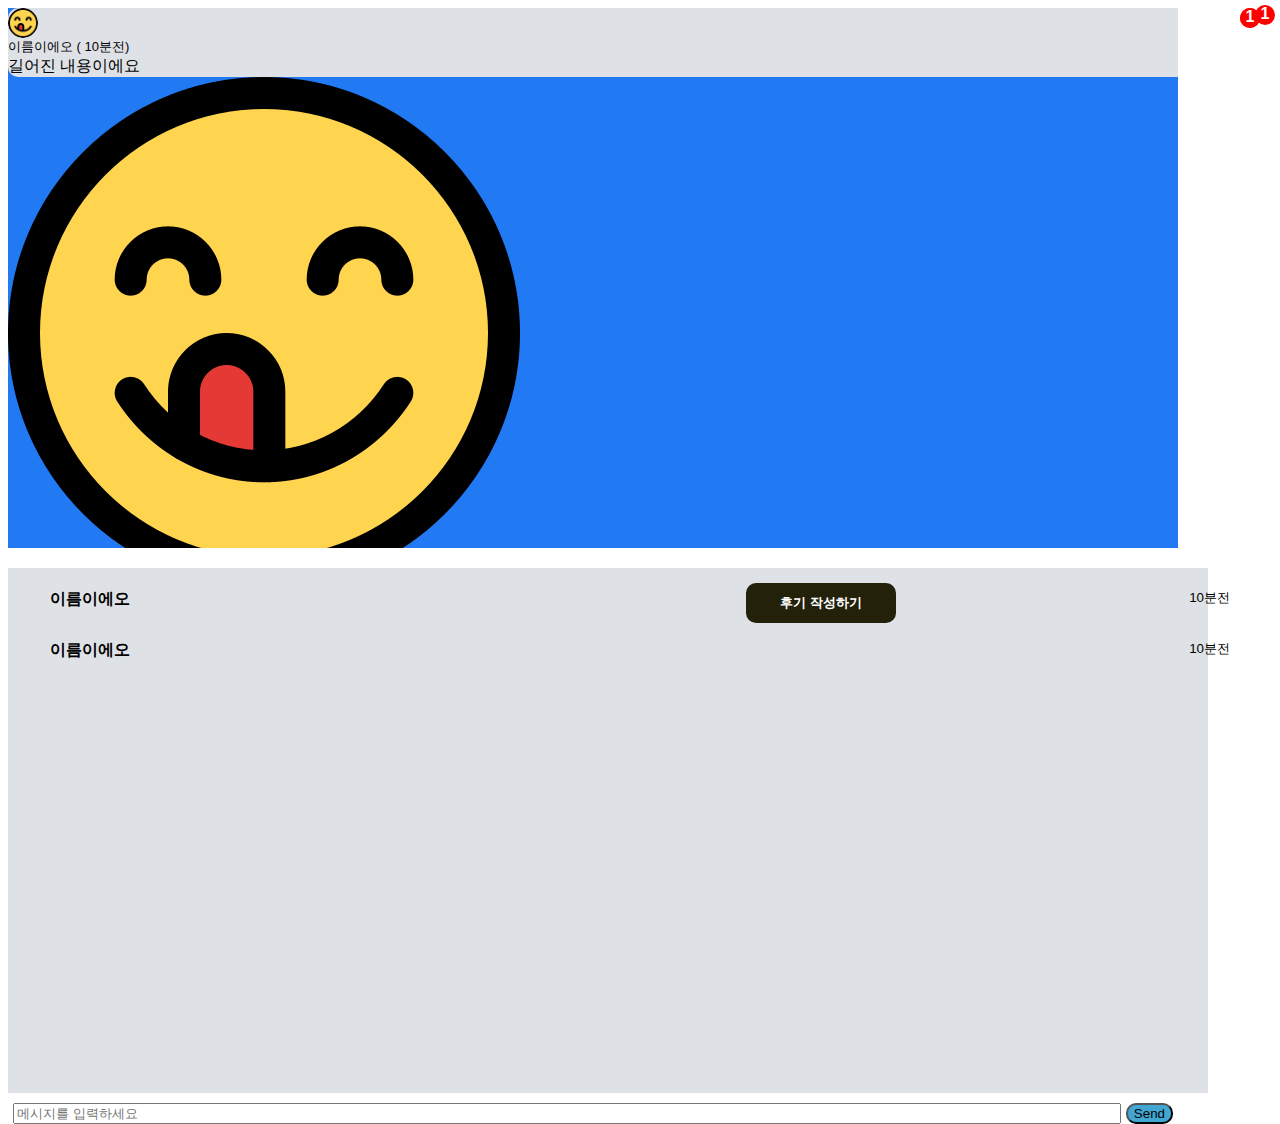
==== commit f2961bb0: "Merge branch 'main' of https://github.com/son950610/hands-up-frontend" ====
--- a/chat/index.html
+++ b/chat/index.html
@@ -211,7 +211,7 @@
             <!-- <div id="review-btn" style="display: flex; justify-content: end">
             </div> -->
             <div id="chatLog" style="width: 100%; height: 55vh;">
-                <div class="text-center">
+                <div class="text-center" style="position: fixed; right: 30%;">
                     <button style="color: white; border: hidden; background-color : #24210b; font-weight: bolder; border-radius : 10px; width:150px; height:40px; text-align:center;" onclick="review()">후기 작성하기</button>
                 </div>
             </div>
